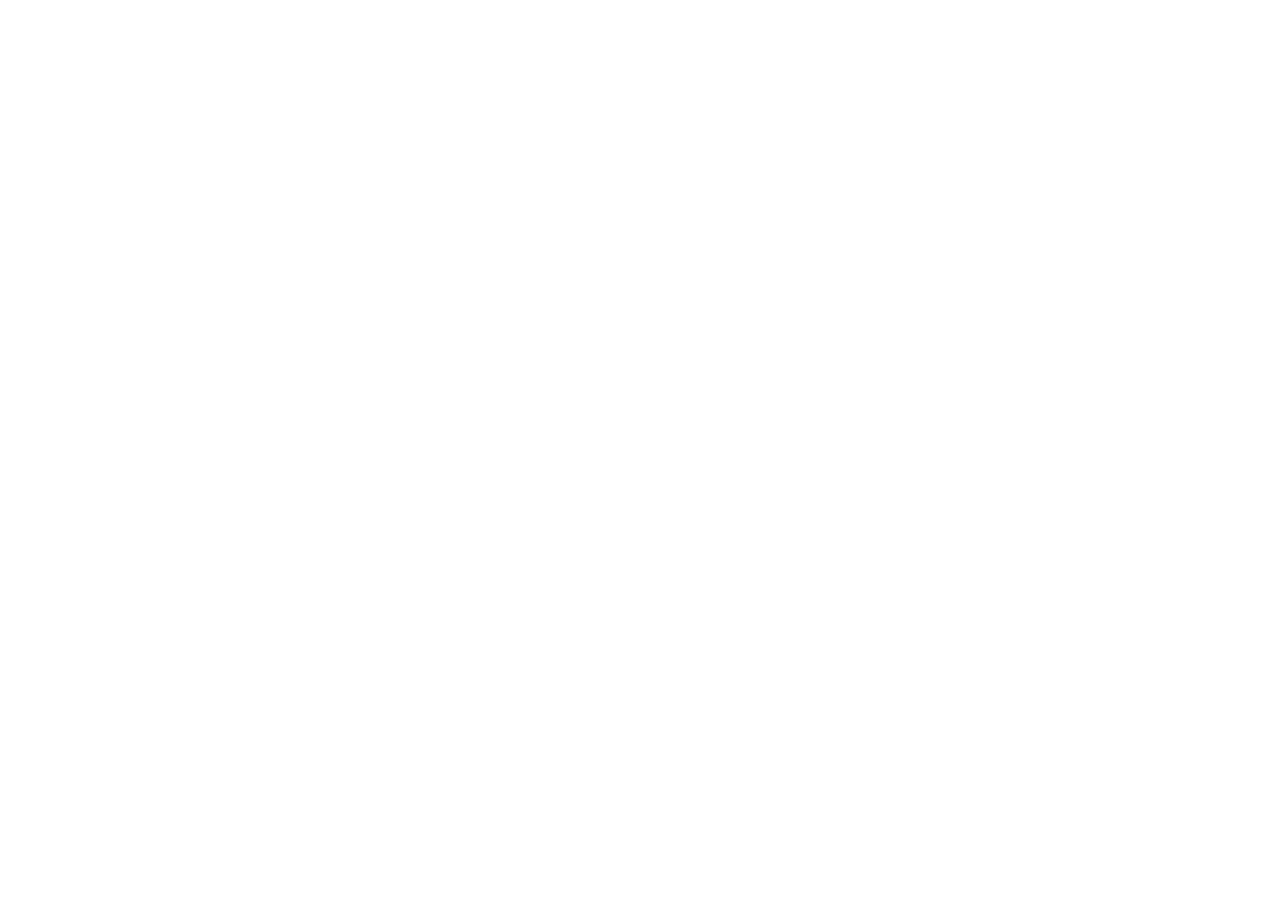
==== index.html @ a6d832b3 "Added the files" ====
<!DOCTYPE html>
<html lang="en">
<head>
    <meta charset="UTF-8">
    <meta http-equiv="X-UA-Compatible" content="IE=edge">
    <meta name="viewport" content="width=device-width, initial-scale=1.0">
    <title>WeFarm</title>
</head>
<body>
    
</body>
</html>
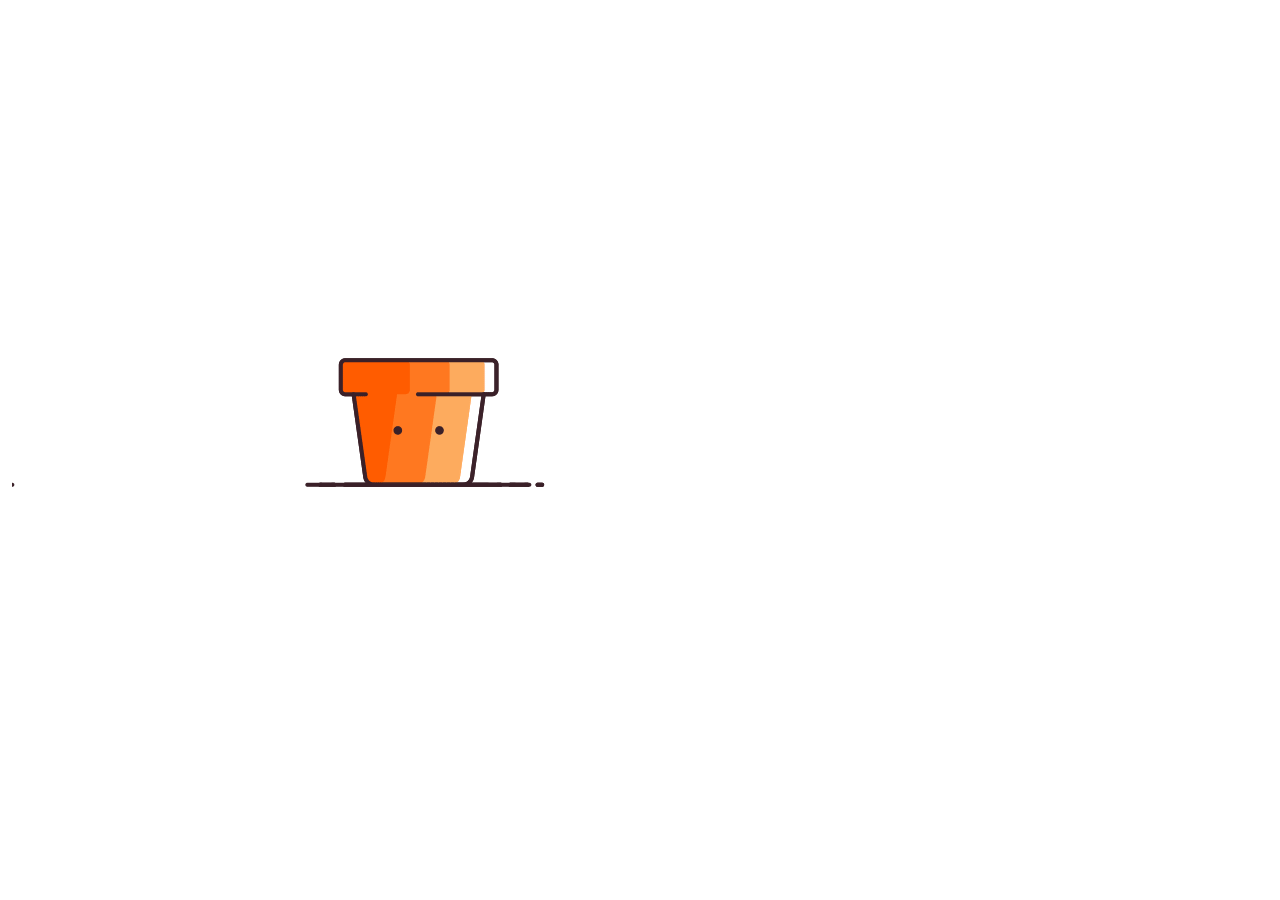
==== commit e8d77647: "updated files" ====
--- a/index.html
+++ b/index.html
@@ -7,6 +7,6 @@
     <title>WeFarm</title>
 </head>
 <body>
-    
+    <img src="assets/images/loadingimg.gif">
 </body>
 </html>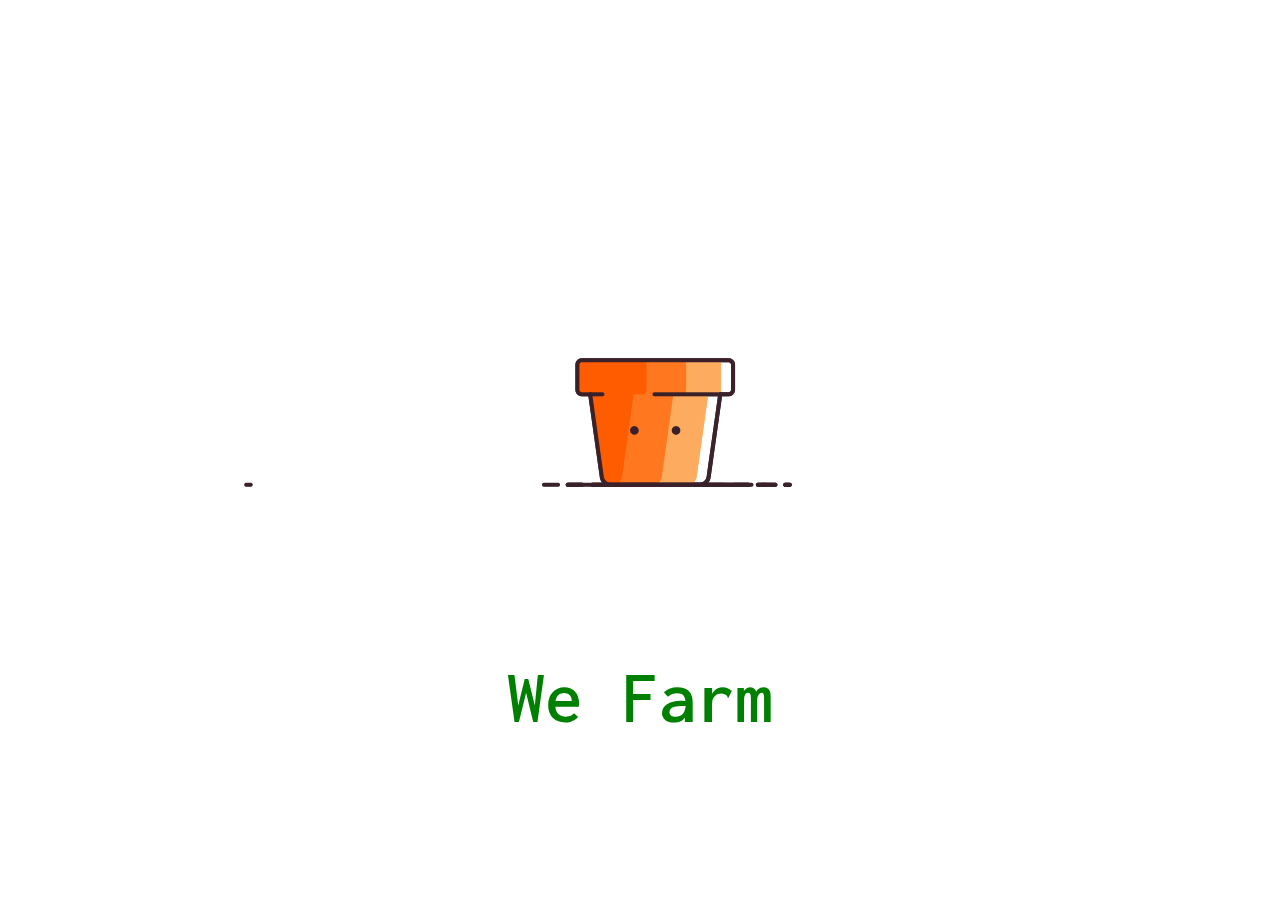
==== commit 980c7b10: "Updated the files" ====
--- a/index.html
+++ b/index.html
@@ -4,9 +4,13 @@
     <meta charset="UTF-8">
     <meta http-equiv="X-UA-Compatible" content="IE=edge">
     <meta name="viewport" content="width=device-width, initial-scale=1.0">
+    <link rel="stylesheet" href="assets/css/style.css">
     <title>WeFarm</title>
 </head>
 <body>
-    <img src="assets/images/loadingimg.gif">
+    <div class="splash-content">
+        <img id ="splash-img"src="assets/images/splash.gif">
+        <h1 id="wefarm">We Farm</h2>
+    </div>
 </body>
 </html>--- a/assets/css/style.css
+++ b/assets/css/style.css
@@ -0,0 +1,22 @@
+@import url('https://fonts.googleapis.com/css2?family=Inconsolata:wght@300;400;500;600;700&family=Ubuntu:wght@400;500;700&display=swap');
+
+/* Splash Page */
+.splash-content {
+    display: flex;
+    flex-wrap: wrap;
+    justify-content: center;
+    flex-direction: column;
+}
+#splash-img{
+    margin-left: auto;
+    margin-right: auto;
+    margin-bottom: 0;
+}
+
+#wefarm{
+    text-align: center;
+    color: green;
+    font-family:'Inconsolata';
+    font-weight: 600;
+    font-size: 75px;
+}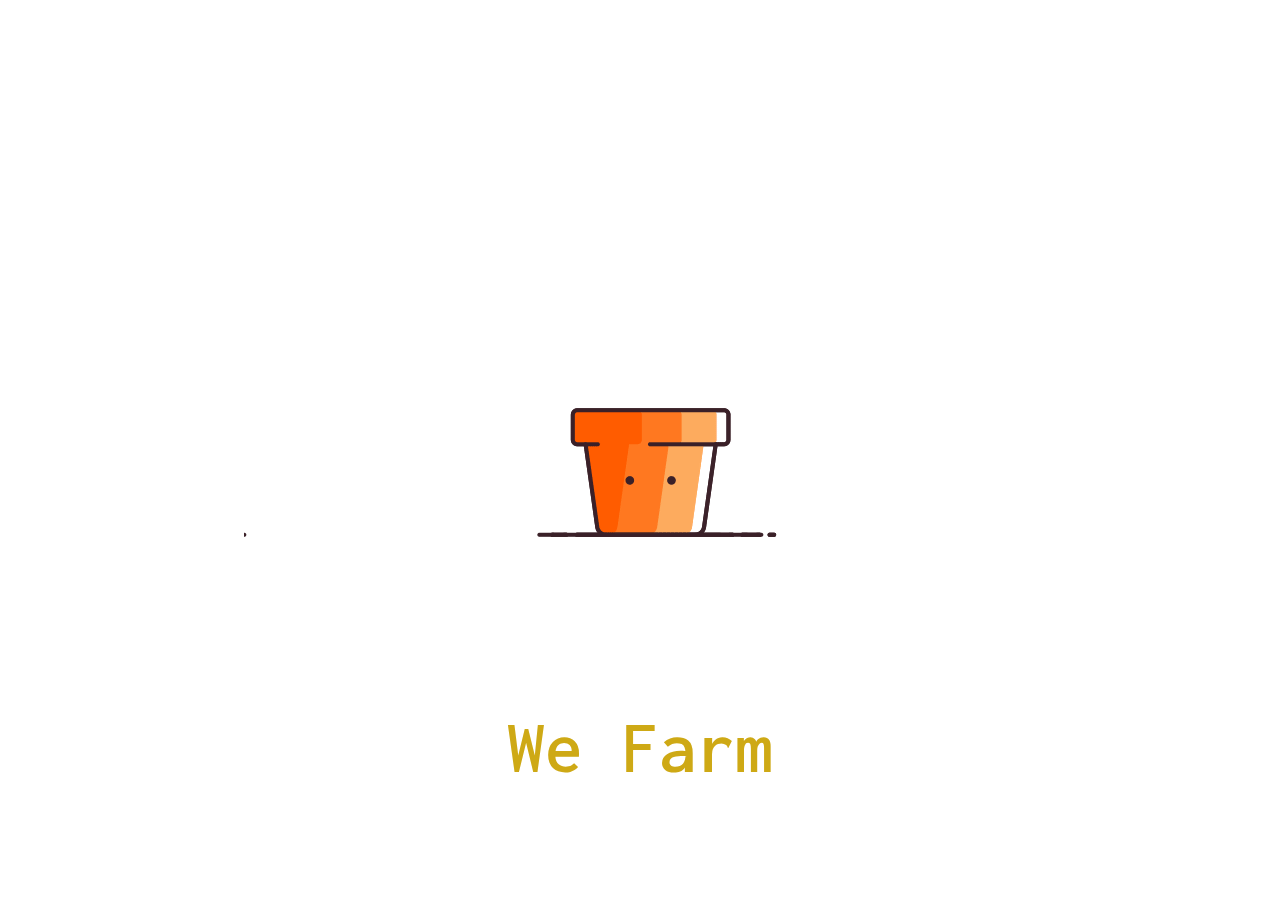
==== commit c454f604: "the game design is ready2" ====
--- a/index.html
+++ b/index.html
@@ -5,9 +5,10 @@
     <meta http-equiv="X-UA-Compatible" content="IE=edge">
     <meta name="viewport" content="width=device-width, initial-scale=1.0">
     <link rel="stylesheet" href="assets/css/style.css">
+    <script src="assets/js/main.js"></script>
     <title>WeFarm</title>
 </head>
-<body>
+<body style="background: white ">
     <div class="splash-content">
         <img id ="splash-img"src="assets/images/splash.gif">
         <h1 id="wefarm">We Farm</h2>
--- a/assets/css/style.css
+++ b/assets/css/style.css
@@ -15,8 +15,85 @@
 
 #wefarm{
     text-align: center;
-    color: green;
+    color: rgb(206, 169, 21);
     font-family:'Inconsolata';
     font-weight: 600;
     font-size: 75px;
-}+}
+
+/* game */
+body{
+  padding-top: 50px;
+  display: block;
+  margin-left: auto;
+  margin-right:auto;
+  background-image: url('/assets/images/fence.png');
+  background-repeat: repeat-x;
+  background-position: bottom;
+  background-size: 150px;
+}
+.container {
+    background: rgb(255, 255, 255);
+    display: inline-block;
+    border: 5px solid rgb(242, 213, 192);
+    box-shadow: rgba(180, 52, 52, 0.554);
+    border-radius: 5px ;
+    margin-top: 60px;
+    margin-left: 33.5%;
+    margin-right:25%;
+
+  }
+  .grid{
+    display: grid;
+    grid-template-columns: repeat(3, 150px);
+    grid-template-rows: repeat(3, 150px);
+    grid-gap: 0px;
+  }
+  .item {
+    justify-content: center;
+    align-items: center;
+    display: flex;
+    background: white;
+  }
+  .item img{
+    position: absolute;
+    width: 150px;
+  }
+  .above{
+    z-index: 1;
+    position: absolute;
+
+  }
+  .container2 {
+    background: black;
+    display: inline-block;
+    border: 5px solid black;
+    margin-left: 85%;
+    
+  }
+  .grid2{
+    display: grid;
+    grid-template-columns: repeat(3, 50px);
+    grid-template-rows: repeat(1, 50px);
+    grid-gap: 25%;
+    margin-left: 15%;
+    margin-right:15%;
+    padding: 10px;
+  }
+  .item2 {
+    justify-content: center;
+    align-items: center;
+    display: flex;
+  }
+  .item2 img{
+    width: 45px;
+  }
+  .points{
+    text-align: left;
+    color: rgb(206, 169, 21);
+    font-family:'Inconsolata';
+    /* margin-left: 10px; */
+    padding-left: 10px;
+    font-weight: 600;
+    font-size: 20px;
+  }